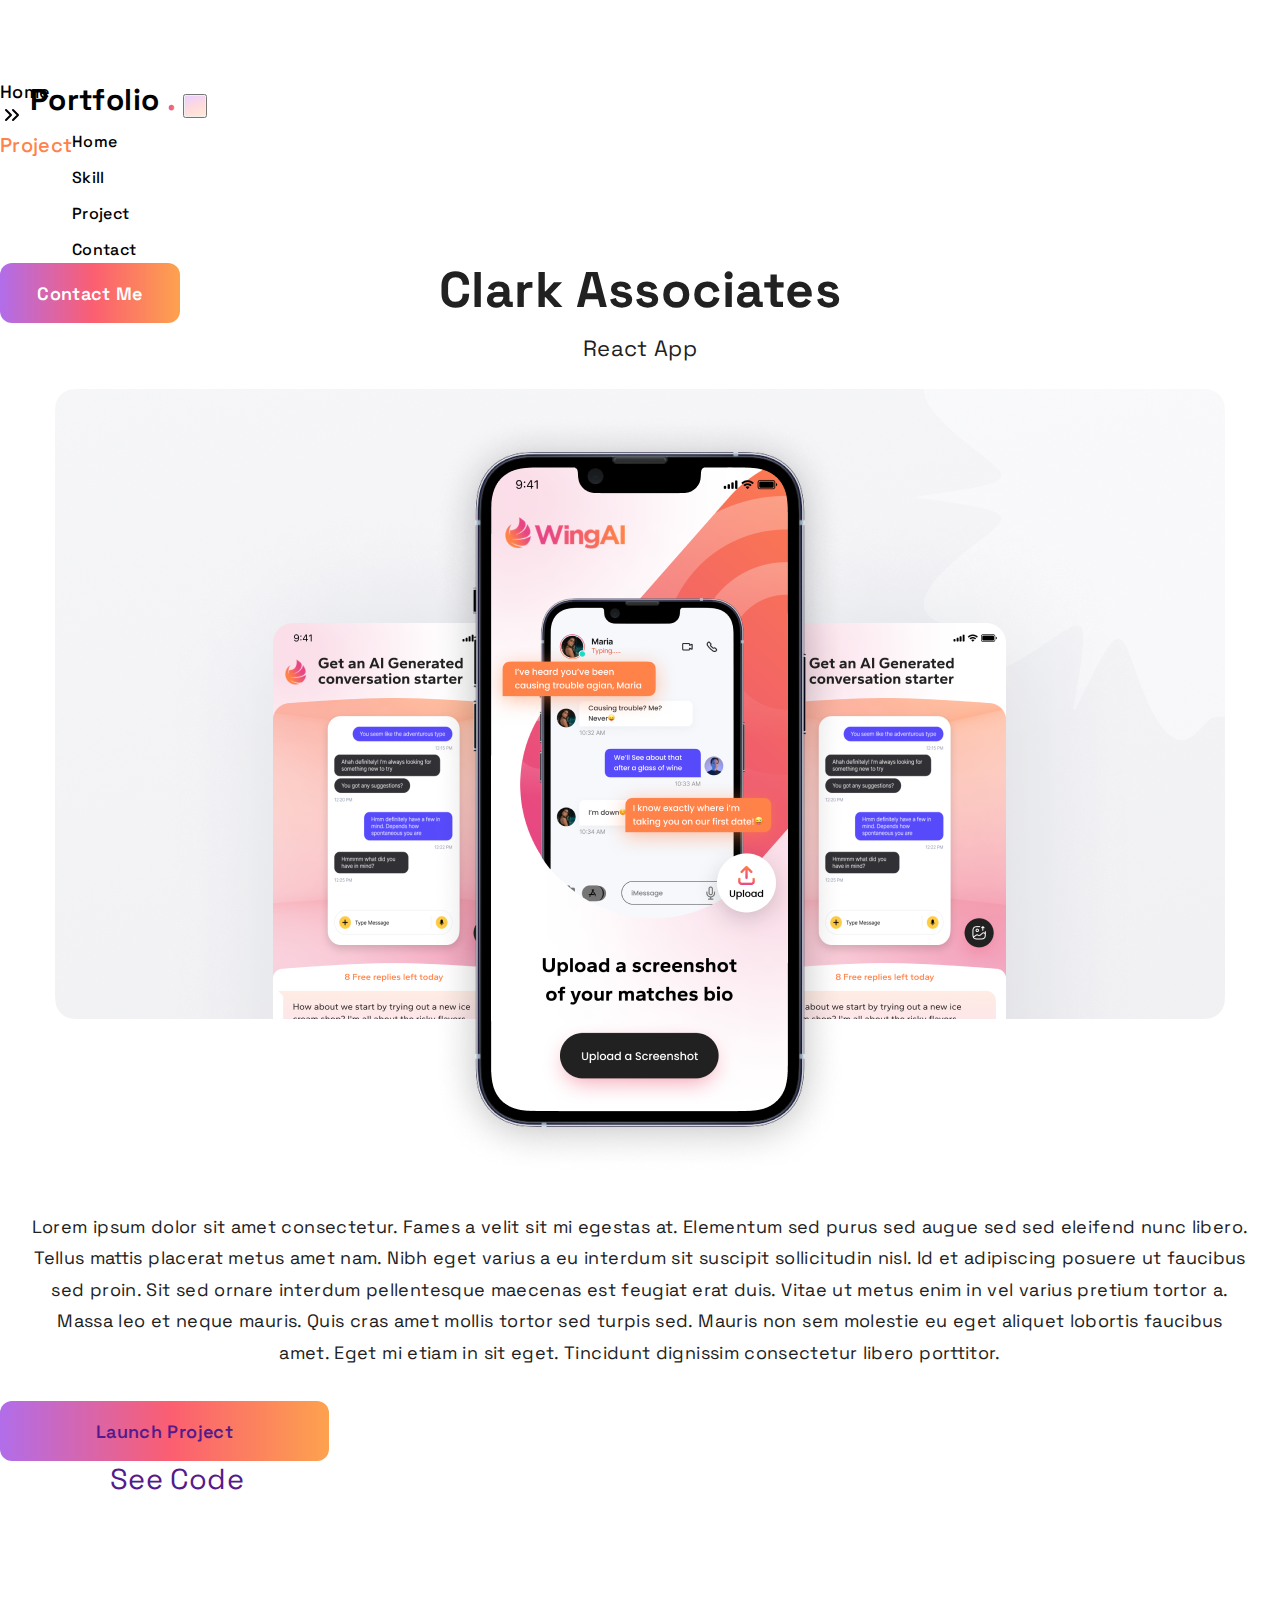
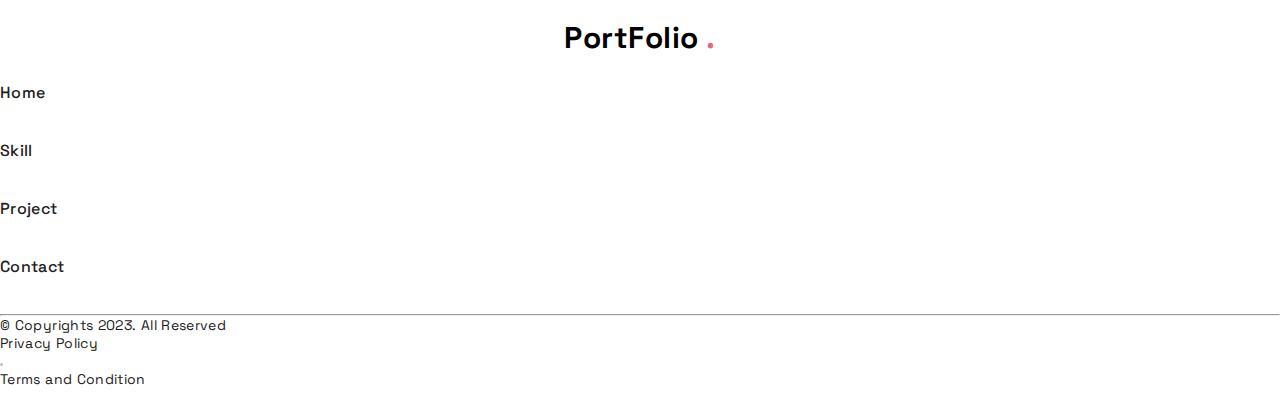
==== poject_details_page1.html @ aa21271e "first commit" ====
<!doctype html>
<html lang="en">

<head>
  <!-- Required meta tags -->
  <meta charset="utf-8">
  <meta name="viewport" content="width=device-width, initial-scale=1">

  <!-- Bootstrap CSS -->
  <link href="https://cdn.jsdelivr.net/npm/bootstrap@5.0.2/dist/css/bootstrap.min.css" rel="stylesheet"
    integrity="sha384-EVSTQN3/azprG1Anm3QDgpJLIm9Nao0Yz1ztcQTwFspd3yD65VohhpuuCOmLASjC" crossorigin="anonymous">

  <title>Project_Details_Page1</title>

  <link rel="stylesheet" href="assets/css/style.css">
  <link rel="stylesheet" href="assets/css/responsive.css">
  <link rel="stylesheet" href="https://cdnjs.cloudflare.com/ajax/libs/font-awesome/6.4.2/css/all.min.css">

</head>

<body>


  <!-- Optional JavaScript; choose one of the two! -->

  <!-- Option 1: Bootstrap Bundle with Popper -->


      <header>
        <main >
        <div class="nav_section">
          <nav class="navbar navbar-expand-md navbar-light ">
            <div class="container">
              <a class="navbar-brand" href="#">Portfolio <span>.</span></a>
              <button class="navbar-toggler" type="button" data-bs-toggle="collapse"
                data-bs-target="#navbarSupportedContent" aria-controls="navbarSupportedContent" aria-expanded="false"
                aria-label="Toggle navigation">
                <span class="navbar-toggler-icon"></span>
              </button>
              <div class="collapse navbar-collapse" id="navbarSupportedContent">
                <ul class="navbar-nav me-auto mb-2 mb-md-0">
                  <li class="nav-item">
                    <a class="nav-link active" aria-current="page" href="#">Home</a>
                  </li>
                  <li class="nav-item">
                    <a class="nav-link" href="#">Skill</a>
                  </li>
                  <li class="nav-item">
                    <a class="nav-link" href="#">Project</a>
                  </li>
                  <li class="nav-item">
                    <a class="nav-link" href="#">Contact</a>
                  </li>
             
                </ul>
                <div class="contact_btn ">
                    <button class="btn btn-primary"><a class="contact_details" href="">Contact Me</a>
                  </button>
              </div> 
              </div>
            </div>
          </nav>
        </div> 
       
       
    </header>

 
 


    <section class="home_section "style="background-color:#FFF; padding-bottom: 100px;">
      <div class="container">
        <div class="row">
          <div class="left_content">
             <ul class="group_list d-flex ">
              <li>Home</li>
              <li><svg xmlns="http://www.w3.org/2000/svg" width="24" height="24" viewBox="0 0 24 24" fill="none">
                <path d="M6 17L11 12L6 7M13 17L18 12L13 7" stroke="black" stroke-width="2" stroke-linecap="round" stroke-linejoin="round"/>
              </svg></li>
              <li><a href="./index.html"><span>Project</span></a></li>
            </ul> 


          </div>



        </div>
      </div>

    </section>
        
      
        


          <section class="clark_section">
            <div class="container">
              <div class="row"> 
                <div class="clark_content">
                  <h1>Clark Associates</h1>
                  <p>React App</p>
                  <img  class="img-fluid" src="./assets/images/project_details_img.png" alt="">


                </div>

              </div>

            </div>

          </section>


          <section class="lorem_section">
            <div class="container">
              <div class="row">
                <div class="lorem_text">
                  <p>Lorem ipsum dolor sit amet consectetur. Fames a  velit  sit mi egestas at. Elementum sed purus sed augue sed sed eleifend nunc libero. 
                    <br class="d-none d-lg-block">Tellus mattis placerat metus amet nam. Nibh eget varius a eu interdum sit suscipit sollicitudin nisl. Id et adipiscing posuere ut faucibus <br class="d-none d-lg-block"> 
                    sed proin. Sit sed ornare interdum pellentesque maecenas est feugiat erat duis. Vitae ut metus enim in vel varius pretium tortor a. <br class="d-none d-lg-block">
                    Massa leo et neque mauris. Quis cras amet mollis tortor sed turpis sed. Mauris non sem molestie eu eget aliquet lobortis faucibus <br class="d-none d-lg-block">
                     amet. Eget mi etiam in sit eget. Tincidunt dignissim consectetur libero porttitor.</p>

                 <div class="project_details_btn_group d-flex ">
                  <div class="launch_btn">
                    <button class="btn btn-primary"><a class="launch text-white" href="">Launch Project</a>
                  
                    </button>
                  </div>

                  <div class="code_btn">
                    <div class="code_btn">
                      <a href="" class="btn btn-outline-secondary">See Code</a>
                      
                      
                  </div>
                 </div>
                </div>
              </div>
            </div>

          </section>


          <section id=" project_details_footer">
            <div class="container">
              <div class="project_details_footer_head">
                <h3>
                  PortFolio
                  <span>.</span>
      
                </h3>
      
              </div>
      
           
             <div class="footer_list">
              <ul class="list_group d-flex justify-content-center align-items-center">
                <li>Home</li>
                <li>Skill</li>
                <li>Project</li>
                <li>Contact</li>
              </ul>
      
             </div>
             <hr>
      
      
             <div class="footer_bottom d-flex ">
             
       
            <p class="left_footer_text">© Copyrights 2023. All Reserved</p>
                
            <ul class=" right_footer_text d-flex align-items-end">
            <li>Privacy Policy</li>
                <li><svg xmlns="http://www.w3.org/2000/svg" width="3" height="3" viewBox="0 0 3 3" fill="none">
                  <circle cx="1.5" cy="1.5" r="1.5" fill="#BEBEBE"/>
                </svg></li>
                <li>Terms and Condition</li>
            </ul>
          
      
             </div>
              
             
            </div>
      
          </section>
      

          </div>
       


      


    </main> 







    <script src="https://cdn.jsdelivr.net/npm/bootstrap@5.0.2/dist/js/bootstrap.bundle.min.js"
      integrity="sha384-MrcW6ZMFYlzcLA8Nl+NtUVF0sA7MsXsP1UyJoMp4YLEuNSfAP+JcXn/tWtIaxVXM"
      crossorigin="anonymous"></script>
  
    <!-- Option 2: Separate Popper and Bootstrap JS -->
    <!--
      <script src="https://cdn.jsdelivr.net/npm/@popperjs/core@2.9.2/dist/umd/popper.min.js" integrity="sha384-IQsoLXl5PILFhosVNubq5LC7Qb9DXgDA9i+tQ8Zj3iwWAwPtgFTxbJ8NT4GN1R8p" crossorigin="anonymous"></script>
      <script src="https://cdn.jsdelivr.net/npm/bootstrap@5.0.2/dist/js/bootstrap.min.js" integrity="sha384-cVKIPhGWiC2Al4u+LWgxfKTRIcfu0JTxR+EQDz/bgldoEyl4H0zUF0QKbrJ0EcQF" crossorigin="anonymous"></script>
      -->
  </body>
  
  </html>
---- assets/css/style.css ----
@import url('https://fonts.googleapis.com/css2?family=Space+Grotesk:wght@300;400;500;600;700&display=swap');

/* ......common css start........ */
* {
  margin: 0;
  padding: 0;
  box-sizing: border-box;
}

@import url(../fonts/style.css);

body {
  /* font-family: 'Space Grotesk Regular'; */
  font-family: 'Space Grotesk', sans-serif;
  font-weight: 400;
  font-size: 1.8rem;
  letter-spacing: 0.36px;
}

:root {
  --theme-primary: border-radius: 12px;
  --theme-primary: linear-gradient(90deg, #B16DEA 0%, #FB5E71 51.72%, #FDA24E 100%);
  --theme-secondary: #D9EEE4;
  --text-warning: #E61C2B;
  --text-primary: #222;
  --text-secondary: rgba(34, 34, 34, 0.80);
}

p {
  color: var(--text-secondary);
  font-family: 'Space Grotesk';
  font-size: 1.8rem;
  font-style: normal;
  font-weight: 400;
  line-height: normal;
  letter-spacing: 0.36px;

}

h1,
h2,
h3,
h4,
h5,
h6 {
  color: var(--text-primary);
  font-family: 'Space Grotesk';
  font-style: normal;
  font-weight: 700;
  line-height: normal;
  letter-spacing: 0.48px;
}

img {
  vertical-align: middle;
}


h1 {
  font-size: 3.2rem
}

h2 {
  font-size: 2.4rem
}

h3 {
  font-size: 1.8rem
}

.bg-gray {
  background-color: #eee;
}

ul {
  list-style: none;
}

a {
  text-decoration: none;
}

.pt-10 {
  padding-top: 1rem
}

.pb-10 {
  padding-bottom: 1rem
}

.section_padding {
  padding-top: 100px;
  padding-bottom: 100px;
}

.pt-110 {
  padding-top: 110px;
}

/* .container{
  max-width: 1440px;
} */

.container-fluid {
  max-width: 1440px;
  padding-left: 106px;
}

.btn.btn-primary {
  padding: 0.2em 2em;
  font-size: 18px;
  font-family: 'Space Grotesk';
  background: var(--theme-primary);
  border: none;
  font-weight: 600;
  letter-spacing: 0.36px;
}

.btn.btn-secondary {
  padding: 13px 18px;
  font-size: 11px;
  font-family: 'Space Grotesk';
  background: #fff;
  border: none;
  font-weight: 400;
  letter-spacing: 0.36px;
  border-radius: 10px;

}



/* ......common css end........ */



/* ..............NAVBAR START........... */

.navbar-light .navbar-nav .nav-link {
  
  color: #000;
}


.navbar-nav {
  padding-left: 72px;
}

.navbar-toggler-icon {
  display: inline-block;
  width: 1.5em;
  height: 1.5em;
  vertical-align: middle;
  background-repeat: no-repeat;
  background-position: center;
  background-size: 100%;
  background: linear-gradient(162deg, #EAD0FF 0%, #FFDADE 51.72%, #FFE9D6 100%);
}

.nav-link {
  color: #000;
  font-family: Space Grotesk;
  font-size: 16px;
  font-style: normal;
  font-weight: 500;
  line-height: normal;
}

.contact_me {
  color: #202020;
  font-family: Space Grotesk;
  font-size: 18px;
  font-style: normal;
  font-weight: 700;
  line-height: normal;
}

.contact_details {
  color: #fff;

}

.navbar-brand span {
  background: var(--Linear, linear-gradient(90deg, #B16DEA 0%, #FB5E71 51.72%, #FDA24E 100%));
  background-clip: text;
  -webkit-background-clip: text;
  -webkit-text-fill-color: transparent;
  font-family: Space Grotesk;
  font-size: 30px;
  font-style: normal;
  font-weight: 700;
  line-height: normal;
}

.navbar-brand {
  color: #000;
  font-family: Space Grotesk;
  font-size: 30px;
  font-style: normal;
  font-weight: 700;
  line-height: normal;
  padding-left: 30px;
}

.navbar-nav button {
  border-radius: 10px;
  
}

.contact_btn {
  padding-right: 100px;
}


/* ..............NAVBAR END........... */


/* ...........MAIN CONTENT START.......... */

.left_content {
  margin-top: 80px;
}

.left_content li {
  font-size: 18px;
}

.left_content h2 {
  color: #212121;
  font-family: Space Grotesk;
  font-size: 60px;
  font-style: normal;
  font-weight: 700;
  line-height: 130%;
  /* 78px */
  margin-top: 80px;
  padding-left: 30px;
}

.left_content p {
  color: #212121;
  font-family: Space Grotesk;
  font-size: 18px;
  font-style: normal;
  font-weight: 400;
  line-height: 175%;
  /* 31.5px */
  padding-left: 30px;
}

.img_group img {
  width: 167.917px;
  height: 31px;
  flex-shrink: 0;
}

.img_group span {
  padding-left: 20px;
  color: #212121;
  font-family: Space Grotesk;
  font-size: 18px;
  font-style: normal;
  font-weight: 500;
  line-height: 140%;
}

.right_img {
  background: linear-gradient(162deg, #EAD0FF 0%, #FFDADE 51.72%, #FFE9D6 100%);
  width: 505px;
  height: 877px;
  flex-shrink: 0;
  background-repeat: no-repeat;
}

.right_img svg {
  width: 417px;
  height: 429px;
  padding-left: 250px;
  padding-bottom: 220px;
}

.right_img img {
  width: 100%;
  height: 752px;
  padding-bottom: 306px;
}

.img_group {
  margin-top: 37px;
  gap: 15px;
  padding-left: 30px;
}

.btn_group {
  display: flex;
  text-align: center;
  gap: 30px;
  margin-top: 50px;
  padding-left: 30px;
  position: relative;
}

.btn_img {
  position: absolute;

  right: 5%;
  bottom: -37%;
}

.btn_group button {
  border-radius: 8px;
  background-color: #fff;
  border-radius: 12px;
  border: 1px solid #DCDCE1;
  background: #FFF;
  font-size: 18px;
  width: 250px;
  height: 60px;
  flex-shrink: 0;
  padding: 20px 10px;
}

.btn_group button a {
  font-size: 18px;
}

.right_img span {
  display: inline-flex;
  transform: rotate(-5.1deg);
  padding: 12px 18px;
  justify-content: center;
  align-items: center;
  gap: 19px;
  border-radius: 8px;
  background: #FF8248;
  box-shadow: 0px 5.08501px 28px 0px rgba(255, 130, 72, 0.50);
}

/* ...........MAIN CONTENT END.......... */



/* <!-- ..............DEVELOPER PAGE START............ --> */

#developer {
  padding-top: 130px;
  padding-bottom: 130px;
}

.dev_left_img img {
  height: 720px;
  flex-shrink: 0;
  border-radius: 20px;
}

.dev_right_side {
  padding-left: 31px;
}

.dev_right_side span {
  color: #FF8248;
  font-family: Space Grotesk;
  font-size: 28px;
  font-style: normal;
  font-weight: 700;
  line-height: 160%;
}

.dev_right_side p.para {
  color: #212121;
  font-family: Space Grotesk;
  font-size: 18px;
  font-style: normal;
  font-weight: 400;
  line-height: 160%;
  /* 28.8px */
  margin: 13px 0 26px;
  padding-left: 20px;
  position: relative;
}

.dev_right_side p.para:before {
  position: absolute;
  content: '';
  background: #D9D9D9;
  width: 2px;
  height: 100%;
  left: 0;
  top: 0;
}

.dev_right_side .card-body {

  flex-shrink: 0;
  border-radius: 20px;
  border: 1px solid #DCDCE1;
  background: #FFF;
  gap: 50px;
  justify-content: space-between;
}

.dev_right_side .card-body span {
  color: #FF8248;
  text-align: right;
  font-family: Space Grotesk;
  font-size: 16px;
  font-style: normal;
  font-weight: 500;
  line-height: 160%;

}


.pera_section {
  color: #212121;
  font-family: Space Grotesk;
  font-size: 20px;
  font-style: normal;
  font-weight: 400;
  line-height: 160%;
}

#contact {
  color: #757575;
  font-family: Space Grotesk;
  font-size: 18px;
  font-style: normal;
  font-weight: 500;
  line-height: 140%;
}

.card {
  border: none;
  gap: 10px;
}

/* SUB EXPERTISE */

.sub_expertise {
  margin-top: 130px;
}

.sub_left button {
  width: 200px;
  height: 60px;
  flex-shrink: 0;
  border-radius: 12px;
  margin-top: 35px;
}

.sub_left p {
  color: #212121;
  font-family: Space Grotesk;
  font-size: 18px;
  font-style: normal;
  font-weight: 400;
  line-height: 175%;
  margin-top: 28px;
}


.sub_right .img {
  width: 178px;
  height: 134px;
  flex-shrink: 0;
  border-radius: 20px;
  background: #F5F6F6;
  padding: 22px 22px;
}

.sub_right .box:hover {
  background: var(--Linear, linear-gradient(90deg, #B16DEA 0%, #FB5E71 51.72%, #FDA24E 100%));
}

.sub_right .box {
  width: 178px;
  height: 134px;
  flex-shrink: 0;
  border-radius: 20px;
  background: #F5F6F6;
  padding: 22px 22px;

}

.box {
  width: 178px;
  height: 134px;
  flex-shrink: 0;
  border-radius: 20px;
  background: #F5F6F6;
  padding: 22px 22px;

}

.box p {
  color: #212121;
  font-family: Space Grotesk;
  font-size: 18px;
  font-style: normal;
  font-weight: 500;
  line-height: 120%;
  /* 21.6px */
  margin-top: 25px;
}
.box p:hover{
  color: #fff;
}


/* SUB EXPERTISE */


/* <!-- ..............DEVELOPER PAGE END............ --> */



/* .............MY WORKS PAGE START........... */

.my_works h1 {
  text-align: center;
  margin-top: 68px;
  margin-bottom: 76px;
  color: #212121;
  font-family: Space Grotesk;
  font-size: 55px;
  font-style: normal;
  font-weight: 700;
  line-height: 130%;
}

.my_works h2 {
  text-align: center;

  color: #212121;
  text-align: center;
  font-family: Space Grotesk;
  font-size: 35px;
  font-style: normal;
  font-weight: 700;
  line-height: 175%;

}

.mobile_apps {
  padding-bottom: 22px;
}

.mobile_apps_img {
  display: flex;
  justify-content: center;
  gap: 30px;
}

.mobile_apps_item .app {
  position: absolute;
  width: 342px;
  flex-shrink: 0;
  border-radius: 15px;
  background: #FFF;
  box-shadow: 0px 10px 24px 0px rgba(221, 225, 225, 0.50);
  padding: 20px;
  bottom: -91px;
  left: 50%;
  transform: translateX(-50%);
  margin-bottom: 10px;
}


.app h3 {
  color: #212121;
  font-family: Space Grotesk;
  font-size: 23px;
  font-style: normal;
  font-weight: 700;
  line-height: 130%;
  /* 29.9px */
  margin-top: 13px;

}

.app p {
  color: #212121;
  font-family: Space Grotesk;
  font-size: 18px;
  font-style: normal;
  font-weight: 400;
  line-height: 130%;
  /* 23.4px */
}

.app span {
  color: #757575;
  font-family: Space Grotesk;
  font-size: 16px;
  font-style: normal;
  font-weight: 500;
  line-height: 130%;
  /* 20.8px */
  text-decoration-line: underline;
}
/* .............MY WORKS PAGE END........... */



/* WEB SECTION START */

.web h2 {
  margin-top: 60px;
  text-align: center;
  margin-bottom: 60px;
}

.web_img_group {
  display: flex;
  justify-content: center;
  gap: 30px;
}

.web_box h3 {
  color: #212121;
  font-family: Space Grotesk;
  font-size: 23px;
  font-style: normal;
  font-weight: 700;
  line-height: 130%;
  /* 29.9px */
  margin-top: 13px;
}

.web_box p {
  color: #212121;
  font-family: Space Grotesk;
  font-size: 18px;
  font-style: normal;
  font-weight: 400;
  line-height: 130%;
  /* 23.4px */
}

.web_box span {
  color: #757575;
  font-family: Space Grotesk;
  font-size: 16px;
  font-style: normal;
  font-weight: 500;
  line-height: 130%;
  /* 20.8px */
  text-decoration-line: underline;
  position: absolute;
  margin-bottom: 15px;
}

.web_box {
  position: relative;
}


.web_img_item {
  max-width: 370px;
}

.web_img_item .web_box {
  position: absolute;
  width: 342px;
  height: 150px;
  flex-shrink: 0;
  border-radius: 15px;
  background: #FFF;
  box-shadow: 0px 10px 24px 0px rgba(221, 225, 225, 0.50);
  padding: 22px;
  bottom: -91px;
  left: 50%;
  transform: translateX(-50%);
  margin-bottom: 10px;
}

/* WEB SECTION END */


/* EMAIL SECTION START */

.email h2 {
  margin-top: 85px;
  text-align: center;
  margin-bottom: 57px;
}

.email_img_group {
  display: flex;
  justify-content: center;
  gap: 30px;
}

.email_box h3 {
  color: #212121;
  font-family: Space Grotesk;
  font-size: 23px;
  font-style: normal;
  font-weight: 700;
  line-height: 130%;
  /* 29.9px */
  margin-top: 13px;
}

.email_box p {
  color: #212121;
  font-family: Space Grotesk;
  font-size: 18px;
  font-style: normal;
  font-weight: 400;
  line-height: 130%;
  /* 23.4px */
}

.email_box span {
  color: #757575;
  font-family: Space Grotesk;
  font-size: 16px;
  font-style: normal;
  font-weight: 500;
  line-height: 130%;
  /* 20.8px */
  text-decoration-line: underline;
  position: absolute;
  margin-bottom: 15px;
}
.email_img_item {
  max-width: 370px;
}

.email_box {
  position: relative;
}

.email_item .email_box {
  position: absolute;
  width: 342px;
  height: 150px;
  flex-shrink: 0;
  border-radius: 15px;
  background: #FFF;
  box-shadow: 0px 10px 24px 0px rgba(221, 225, 225, 0.50);
  padding: 22px;
  bottom: -91px;
  left: 50%;
  transform: translateX(-50%);
  margin-bottom: 10px;
}

/* EMAIL SECTION END */


/* WORK PROCESS SECTION START */
.section_padding {
  padding-top: 60px;
  padding-bottom: 100px;
}

.work_process_img {
  width: 190px;
  height: 200px;
  flex-shrink: 0;
  border-radius: 13px;
  border: 1px solid #E5E5E5;
  background: #FFF;
  display: flex;
  justify-content: center;
  align-items: center;
  position: relative;
}

.work_process_img img{
  margin-top: 40px;
}

.section_head h1 {
  margin-bottom: 84px;
}

.work_process_img_item p {
  color: #212121;
  font-family: Space Grotesk;
  font-size: 18px;
  font-style: normal;
  font-weight: 500;
  line-height: 130%;
  /* 23.4px */
  margin-top: 35px;
}

.number {
  color: #000;
  text-align: center;
  font-family: Space Grotesk;
  font-size: 14px;
  font-style: normal;
  font-weight: 700;
  margin-bottom: 0px !important;
  margin-top: 10px;

}

.up_img_parent {
  background: #fff;
  padding: 4px;
}

.outer_box {
  background-color: white;
  padding: 10px;
  position: absolute;
  top: -40px;
  left: 50%;
  transform: translateX(-50%);
}



.work_process_up_img {
  width: 62px;
  height: 62px;
  border: 1px solid #e9ecef;
  border-radius: 50%;
  background: #fff;
  padding: 9px;
}

.work_process_up_img:hover {
  background: linear-gradient(90deg, #B16DEA 0%, #FB5E71 51.72%, #FDA24E 100%);
}




.btn-outline-secondary {
 
  border-color: #e9ecef;
}
.btn-outline-secondary:hover{
  background: #FFF;
  color: #000;
}

/* WORK PROCESS SECTION END */

/* FOOTER SECTION START */

.footer_head h3 {
  color: #000;
  font-family: Space Grotesk;
  font-size: 30px;
  font-style: normal;
  font-weight: 700;
  line-height: normal;
  text-align: center;
}

.footer_head span {
  background: var(--Linear, linear-gradient(90deg, #B16DEA 0%, #FB5E71 51.72%, #FDA24E 100%));
  background-clip: text;
  -webkit-background-clip: text;
  -webkit-text-fill-color: transparent;
  font-family: Space Grotesk;
  font-size: 30px;
  font-style: normal;
  font-weight: 700;
  line-height: normal;
}

.list_group li {
  color: #212121;
  font-family: Space Grotesk;
  font-size: 16px;
  font-style: normal;
  font-weight: 500;
  line-height: normal;
  margin-top: 25px;
  margin-bottom: 37px;
}

.footer_bottom {
  justify-content: space-between;
  margin-bottom: 16px;
}

.footer_list ul {
  gap: 50px;
}

.left_footer_text {
  color: #212121;
  font-family: Space Grotesk;
  font-size: 14px;
  font-style: normal;
  font-weight: 400;
  line-height: normal;

}
.right_footer_text {
  color: #212121;
  font-family: Space Grotesk;
  font-size: 14px;
  font-style: normal;
  font-weight: 400;
  line-height: normal;
  gap: 20px;
}

/* FOOTER SECTION END */



/* PROJECT DETAILS PAGE START */

.contact_btn button {
  width: 180px;
  height: 60px;
  flex-shrink: 0;
  border-radius: 12px;

}

.contact_btn button .a {
  color: #fff;
}

.group_list {
  color: #000;
  font-family: Space Grotesk;
  font-size: 20px;
  font-style: normal;
  font-weight: 500;
  line-height: normal;
  gap: 10px;
  margin-top: 21px;
}

.group_list span {
  color: #FF8248;
  font-family: Space Grotesk;
  font-size: 20px;
  font-style: normal;
  font-weight: 500;
  line-height: normal;
}

.clark_content {
  text-align: center;
}

.clark_content h1 {
  color: #212121;
  font-family: Space Grotesk;
  font-size: 50px;
  font-style: normal;
  font-weight: 700;
  line-height: 130%;
}

.clark_content p {
  margin-top: 11px;
  margin-bottom: 26px;
  color: #212121;
  font-family: Space Grotesk;
  font-size: 22px;
  font-style: normal;
  font-weight: 400;
  line-height: 130%;
}

.lorem_text p {
  width: 100%;
  text-align: center;
  color: #212121;
  text-align: center;
  font-family: Space Grotesk;
  font-size: 18px;
  font-style: normal;
  font-weight: 400;
  line-height: 175%;
  margin-top: 36px;
}



.project_details_btn_group {
  justify-content: center;
  gap: 15px;
  margin-top: 33px;
}

.launch_btn button {
  width: 329px;
  height: 60px;
  flex-shrink: 0;
  border-radius: 12px;

}

.code_btn button {
  width: 329px;
  height: 60px;
  flex-shrink: 0;
  border-radius: 12px;
  padding: 0 25px 20px 0;
  background: #FFF;
  border: 1px solid #DCDCE1;
  position: relative;
  border-radius: 10px;

}

.code_btn a {
  padding: 16px 110px;
}

.project_details_footer_head {
  margin-top: 121px;
}

.project_details_footer_head h3 {
  color: #000;
  font-family: Space Grotesk;
  font-size: 30px;
  font-style: normal;
  font-weight: 700;
  line-height: normal;
  text-align: center;
}

.project_details_footer_head span {
  background: var(--Linear, linear-gradient(90deg, #B16DEA 0%, #FB5E71 51.72%, #FDA24E 100%));
  background-clip: text;
  -webkit-background-clip: text;
  -webkit-text-fill-color: transparent;
  font-family: Space Grotesk;
  font-size: 30px;
  font-style: normal;
  font-weight: 700;
  line-height: normal;
}

/* PROJECT DETAILS PAGE END */


/* PROJECT DETAILS2 PAGE START */
.clark_content span {
  color: #212121;
  text-align: center;
  font-family: Space Grotesk;
  font-size: 18px;
  font-style: normal;
  font-weight: 400;
  line-height: 130%;
}

/* PROJECT DETAILS2 PAGE END */

.nav_section {
  position: absolute;
  width: 100%;
}
---- assets/css/responsive.css ----
@media screen and (max-width: 1440px) {}

@media screen and (max-width: 1024px) {

    .btn_img {

        right: -35%;
        bottom: -60%;
    }

    .right_content_hero img {
        width: 100%;
    }
}

@media screen and (max-width: 992px) {}

@media screen and (max-width: 768px) {

    .navbar-light .navbar-toggler {

        border-radius: 10px;
        background: var(--Linear, linear-gradient(90deg, #B16DEA 0%, #FB5E71 51.72%, #FDA24E 100%));

    }

    .web_img_group {

        flex-wrap: wrap;
        width: 100%;
        gap: 130px;
    }

    .email_img_group {

        flex-wrap: wrap;
        width: 100%;
        gap: 130px;
    }

    .mobile_apps_img {

        flex-wrap: wrap;
        gap: 100px;
    }

    .right_content_hero {
        margin-top: 30px;
        /* background-image: url(../images/mble_bg_img.png); */

    }


    .sub_right {
        margin-top: 30px;
    }

    .left_content h2 {

        margin-top: 120px;
        font-size: 35px;

    }

    .img_group {
        display: flex;
        align-items: center;
    }

    .work_process_img {
        margin-top: 20px;
    }
}

@media screen and (max-width: 576px) {

    .group_list {

        font-size: 30px;
    }

    .clark_content h1 {

        padding-left: 20px;
    }

    .clark_content {
        text-align: center;

    }
}


@media screen and (max-width: 425px) {

    .navbar {
        position: relative;
        display: flex;
        flex-wrap: wrap;
        align-items: center;
        justify-content: space-between;
        padding-top: 0.5rem;
        padding-bottom: 0.5rem;
        background-color: #F8FBFB!important;
    }


    .section_head h1 {
        font-size: 35px;
        margin-top: 70px;


    }

    .btn_img {
        right: 10%;
        bottom: -350%;
    }

    .email_img_group {

        flex-wrap: wrap;
        width: 100%;

    }

    .dev_left_img img {
        height: 100%;
        width: 100%;
    }

    .dev_right_side h1 {
        font-size: 30px;
        margin-top: 20px;
    }

    .dev_right_side span {

        font-size: 20px;
        font-weight: 600;

    }

    .dev_right_side p.para {
        width: 331px;
        font-size: 14px;

    }

    .mobile_apps_img {

        flex-wrap: wrap;
        width: 100%;
    }

    .web_img_group {
        width: 100%;
        flex-wrap: wrap;
    }

    .my_works h1 {

        font-size: 40px;
        font-weight: 500;
    }

    .web h2 {
        margin-top: 50px;

        margin-bottom: 30px;
    }

    .email h2 {
        margin-top: 80px;
        margin-bottom: 20px;
        font-size: 32px;
    }


    .sub_right {

        flex-wrap: wrap;
        width: 100%;
        margin-top: 20px;
    }

    .btn_group {

        gap: 15px;

        justify-content: center;

    }

    .clark_content img {
        width: 100%;
    }

    .clark_content h1 {

        font-size: 38px;
    }

    .lorem_text p {
        font-size: 14px;
        line-height: 150%;
        margin-top: 25px;
    }
    .left_content p {
   
        font-size: 14px;
        line-height: 150%;

    }

#developer {
    padding-top: 52px;
  
}
    .project_details_btn_group {

        align-items: center;
        flex-wrap: wrap;
    }

    .code_btn a {
        padding: 14px 125px;
        margin-top: 10px;
    }

    .footer_bottom .p {
        position: fixed;
    }

    .launch_btn button {
        /* width: 100%; */
        height: 50px;
        padding: 50px 80px;
    }

    .btn_group button {

        font-size: 14px;
        width: 180px;
        height: 60px;

    }

    /* .btn_img {
          
            right: 4%;
            bottom: -190%;
        } */

    .dev_right_side .card-body {
        padding-right: 14px;
        /* gap: 40px; */

    }

    .pera_section {

        font-size: 10px;
    }

    .card {

        margin-bottom: -161px;
    }

    .sub_left h1 {

        font-size: 35px;
        padding-left: 30px;
    }

    .sub_left p {

        font-size: 14px;
        line-height: 172%;
        margin-top: 20px;
        padding-left: 30px;
    }

    .section_padding {
        padding-top: 10px;
    }

    .my_works h1 {
        margin-top: 49px;
        margin-bottom: 30px;

    }

    .dev_right_side .card-body span {
        margin-top: 7px;
        font-size: 10px;
        line-height: 143%;
    
    }
    #contact {
        font-size: 12px;
    }

    .email_section{
        padding-bottom: 30px!important;
    }
    .section_head h1 {
        margin-bottom: 5px;
    }

    .card-title {
        margin-bottom: 0.3rem;
        font-size: 16px;
    }


    /* na code*/

    .work_process_img {
        width: 85%;
        margin-left: auto;
        height: 185px;
    }

    .outer_box {
        top: 50%;
        left: -10%;
        transform: translateY(-50%);
    }

    .work_process_img_item.text-center {
        display: flex;
        gap: 50px;
        align-items: center;
    }

    .work_process_img_item p {
        font-size: 14px;
    }



/* na code*/



/* dh code */

.img_group img {
    width: 119px;
    height: 22px;
}

.img_group img:nth-child(3) {
    width: 58px;
    height: 14px;
}

.img_group span {
    padding-left: 0px;
    font-size: 12px;
}

.right_content_hero img {
    width: 100%;
}

.btn_group button a {
    font-size: 14px;
}

.footer_list ul {

    padding-right: 37px;
}

.left_footer_text {
    padding-left: 53px;
       font-size: 11px;
       position: absolute;
       margin-top: 49px; 
   
}

    
.right_footer_text{
    font-size: 11px;

}


.footer_bottom {

    position: relative;
    padding-left: 60px;
}
 .home_section{
    padding-bottom: 7px!important;
 }

 .clark_content p {
    font-size: 14px;
}
.dev_right_side {
     padding-left: 0; 
}

}
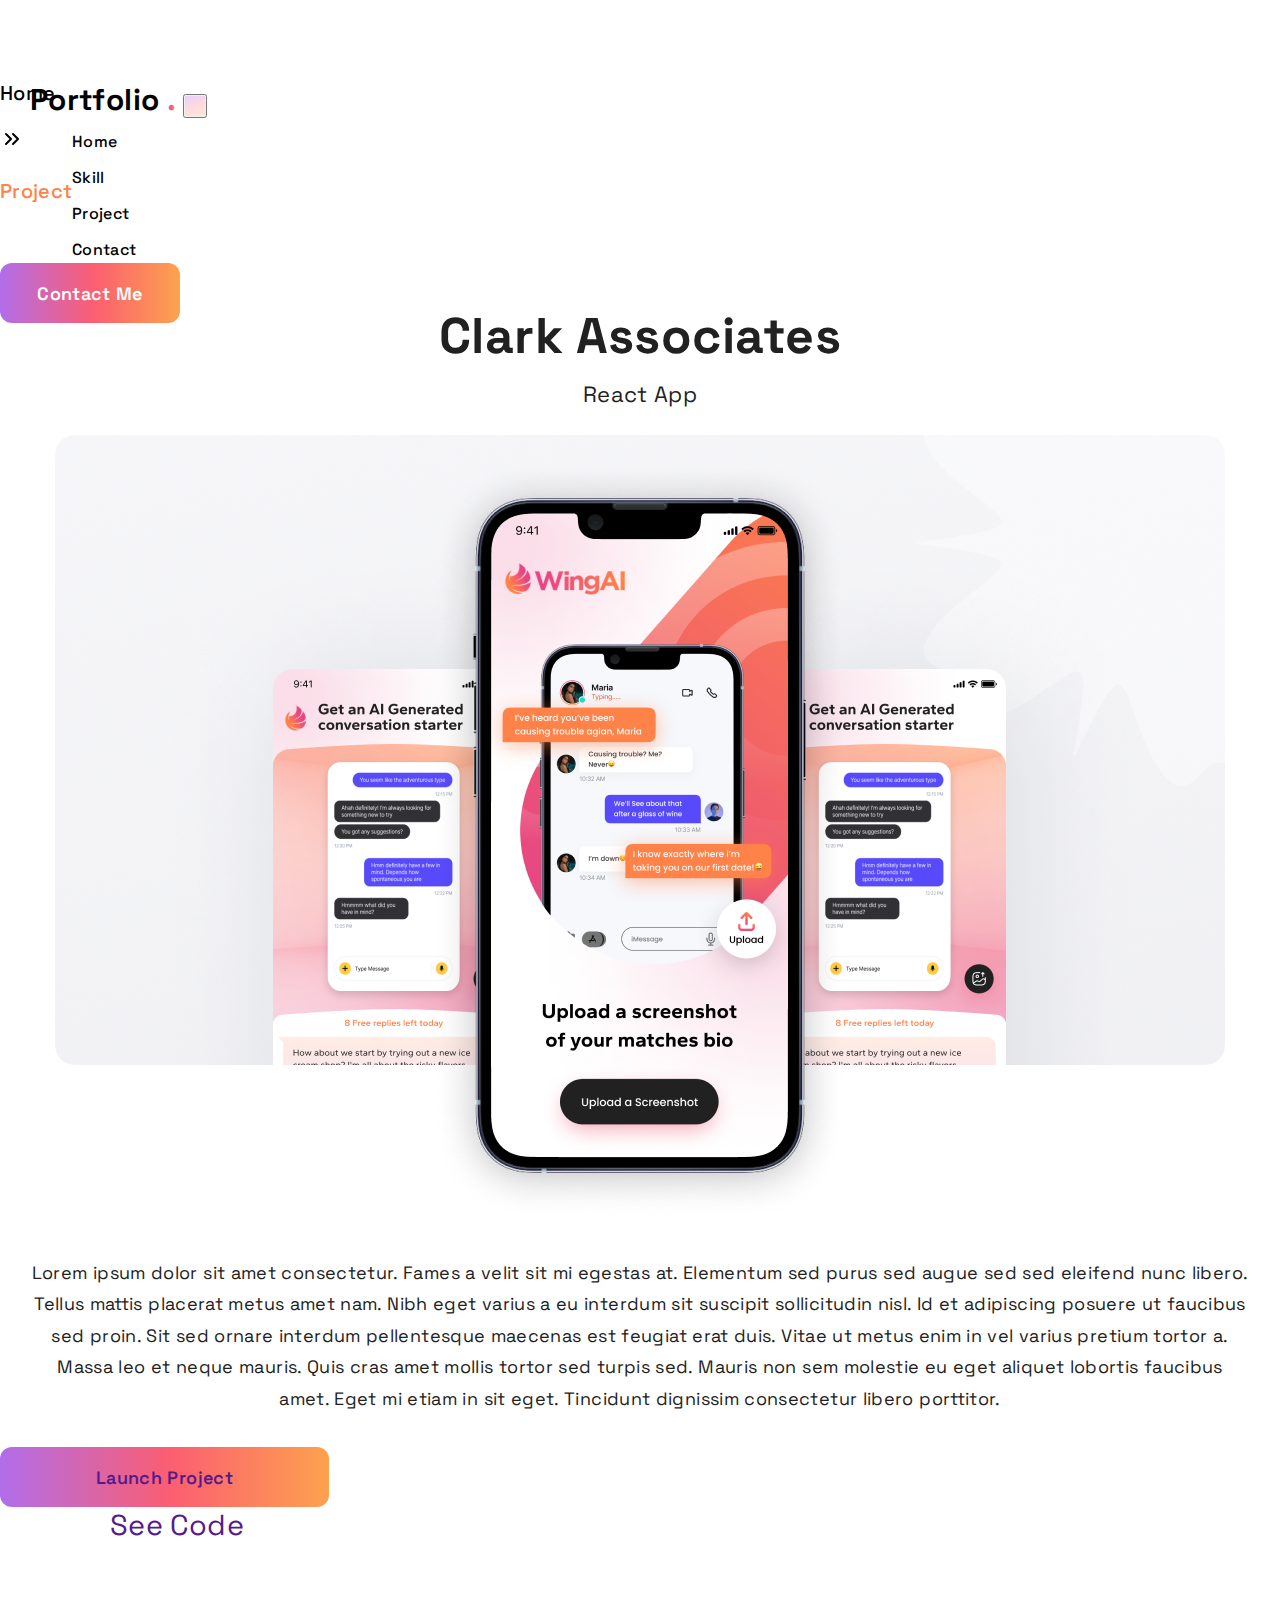
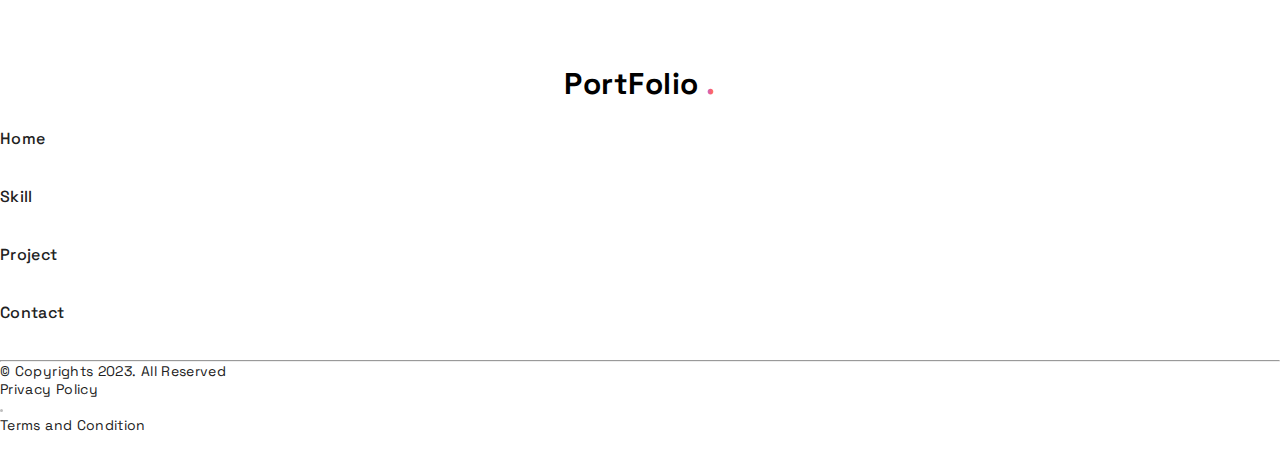
==== commit b7597a55: "css update" ====
--- a/poject_details_page1.html
+++ b/poject_details_page1.html
@@ -26,194 +26,201 @@
   <!-- Option 1: Bootstrap Bundle with Popper -->
 
 
-      <header>
-        <main >
-        <div class="nav_section">
-          <nav class="navbar navbar-expand-md navbar-light ">
-            <div class="container">
-              <a class="navbar-brand" href="#">Portfolio <span>.</span></a>
-              <button class="navbar-toggler" type="button" data-bs-toggle="collapse"
-                data-bs-target="#navbarSupportedContent" aria-controls="navbarSupportedContent" aria-expanded="false"
-                aria-label="Toggle navigation">
-                <span class="navbar-toggler-icon"></span>
-              </button>
-              <div class="collapse navbar-collapse" id="navbarSupportedContent">
-                <ul class="navbar-nav me-auto mb-2 mb-md-0">
-                  <li class="nav-item">
-                    <a class="nav-link active" aria-current="page" href="#">Home</a>
-                  </li>
-                  <li class="nav-item">
-                    <a class="nav-link" href="#">Skill</a>
-                  </li>
-                  <li class="nav-item">
-                    <a class="nav-link" href="#">Project</a>
-                  </li>
-                  <li class="nav-item">
-                    <a class="nav-link" href="#">Contact</a>
-                  </li>
-             
-                </ul>
-                <div class="contact_btn ">
-                    <button class="btn btn-primary"><a class="contact_details" href="">Contact Me</a>
-                  </button>
-              </div> 
+  <header>
+    <main>
+      <div class="nav_section">
+        <nav class="navbar navbar-expand-md navbar-light ">
+          <div class="container">
+            <a class="navbar-brand" href="index.html">Portfolio <span>.</span></a>
+            <button class="navbar-toggler" type="button" data-bs-toggle="collapse"
+              data-bs-target="#navbarSupportedContent" aria-controls="navbarSupportedContent" aria-expanded="false"
+              aria-label="Toggle navigation">
+              <span class="navbar-toggler-icon"></span>
+            </button>
+            <div class="collapse navbar-collapse" id="navbarSupportedContent">
+              <ul class="navbar-nav me-auto mb-2 mb-md-0">
+                <li class="nav-item">
+                  <a class="nav-link active" aria-current="page" href="./index.html">Home</a>
+                </li>
+                <li class="nav-item">
+                  <a class="nav-link" href="#">Skill</a>
+                </li>
+                <li class="nav-item">
+                  <a class="nav-link" href="project_details_page2.html">Project</a>
+                </li>
+                <li class="nav-item">
+                  <a class="nav-link" href="#">Contact</a>
+                </li>
+
+              </ul>
+              <div class="contact_btn ">
+                <button class="btn btn-primary"><a class="contact_details" href="">Contact Me</a>
+                </button>
               </div>
             </div>
-          </nav>
-        </div> 
-       
-       
-    </header>
-
- 
- 
-
-
-    <section class="home_section "style="background-color:#FFF; padding-bottom: 100px;">
-      <div class="container">
-        <div class="row">
-          <div class="left_content">
-             <ul class="group_list d-flex ">
-              <li>Home</li>
-              <li><svg xmlns="http://www.w3.org/2000/svg" width="24" height="24" viewBox="0 0 24 24" fill="none">
-                <path d="M6 17L11 12L6 7M13 17L18 12L13 7" stroke="black" stroke-width="2" stroke-linecap="round" stroke-linejoin="round"/>
+          </div>
+        </nav>
+      </div>
+
+
+  </header>
+
+
+
+
+
+  <section class="home_section " style="background-color:#FFF; padding-bottom: 100px;">
+    <div class="container">
+      <div class="row">
+        <div class="left_content">
+          <ul class="group_list d-flex ">
+            <a href="./index.html">  <li>Home</li></a>
+            <li><svg xmlns="http://www.w3.org/2000/svg" width="24" height="24" viewBox="0 0 24 24" fill="none">
+                <path d="M6 17L11 12L6 7M13 17L18 12L13 7" stroke="black" stroke-width="2" stroke-linecap="round"
+                  stroke-linejoin="round" />
               </svg></li>
-              <li><a href="./index.html"><span>Project</span></a></li>
-            </ul> 
-
-
-          </div>
-
+            <li><a href="./project_details_page2.html"><span>Project</span></a></li>
+          </ul>
 
 
         </div>
-      </div>
-
-    </section>
-        
-      
-        
-
-
-          <section class="clark_section">
-            <div class="container">
-              <div class="row"> 
-                <div class="clark_content">
-                  <h1>Clark Associates</h1>
-                  <p>React App</p>
-                  <img  class="img-fluid" src="./assets/images/project_details_img.png" alt="">
-
-
-                </div>
-
-              </div>
-
+
+
+
+      </div>
+    </div>
+
+  </section>
+
+
+  <section class="clark_section">
+    <div class="container">
+      <div class="row">
+        <div class="clark_content">
+          <h1>Clark Associates</h1>
+          <p>React App</p>
+          <img class="img-fluid" src="./assets/images/project_details_img.png" alt="">
+
+
+        </div>
+
+      </div>
+
+    </div>
+
+  </section>
+
+
+  <section class="lorem_section">
+    <div class="container">
+      <div class="row">
+        <div class="lorem_text">
+          <p>Lorem ipsum dolor sit amet consectetur. Fames a velit sit mi egestas at. Elementum sed purus sed augue sed
+            sed eleifend nunc libero.
+            <br class="d-none d-lg-block">Tellus mattis placerat metus amet nam. Nibh eget varius a eu interdum sit
+            suscipit sollicitudin nisl. Id et adipiscing posuere ut faucibus <br class="d-none d-lg-block">
+            sed proin. Sit sed ornare interdum pellentesque maecenas est feugiat erat duis. Vitae ut metus enim in vel
+            varius pretium tortor a. <br class="d-none d-lg-block">
+            Massa leo et neque mauris. Quis cras amet mollis tortor sed turpis sed. Mauris non sem molestie eu eget
+            aliquet lobortis faucibus <br class="d-none d-lg-block">
+            amet. Eget mi etiam in sit eget. Tincidunt dignissim consectetur libero porttitor.
+          </p>
+
+          <div class="project_details_btn_group d-flex ">
+            <div class="launch_btn">
+              <button class="btn btn-primary"><a class="launch text-white" href="">Launch Project</a>
+
+              </button>
             </div>
 
-          </section>
-
-
-          <section class="lorem_section">
-            <div class="container">
-              <div class="row">
-                <div class="lorem_text">
-                  <p>Lorem ipsum dolor sit amet consectetur. Fames a  velit  sit mi egestas at. Elementum sed purus sed augue sed sed eleifend nunc libero. 
-                    <br class="d-none d-lg-block">Tellus mattis placerat metus amet nam. Nibh eget varius a eu interdum sit suscipit sollicitudin nisl. Id et adipiscing posuere ut faucibus <br class="d-none d-lg-block"> 
-                    sed proin. Sit sed ornare interdum pellentesque maecenas est feugiat erat duis. Vitae ut metus enim in vel varius pretium tortor a. <br class="d-none d-lg-block">
-                    Massa leo et neque mauris. Quis cras amet mollis tortor sed turpis sed. Mauris non sem molestie eu eget aliquet lobortis faucibus <br class="d-none d-lg-block">
-                     amet. Eget mi etiam in sit eget. Tincidunt dignissim consectetur libero porttitor.</p>
-
-                 <div class="project_details_btn_group d-flex ">
-                  <div class="launch_btn">
-                    <button class="btn btn-primary"><a class="launch text-white" href="">Launch Project</a>
-                  
-                    </button>
-                  </div>
-
-                  <div class="code_btn">
-                    <div class="code_btn">
-                      <a href="" class="btn btn-outline-secondary">See Code</a>
-                      
-                      
-                  </div>
-                 </div>
-                </div>
+            <div class="code_btn">
+              <div class="code_btn">
+                <a href="" class="btn btn-outline-secondary">See Code</a>
+
+
               </div>
             </div>
-
-          </section>
-
-
-          <section id=" project_details_footer">
-            <div class="container">
-              <div class="project_details_footer_head">
-                <h3>
-                  PortFolio
-                  <span>.</span>
-      
-                </h3>
-      
-              </div>
-      
-           
-             <div class="footer_list">
-              <ul class="list_group d-flex justify-content-center align-items-center">
-                <li>Home</li>
-                <li>Skill</li>
-                <li>Project</li>
-                <li>Contact</li>
-              </ul>
-      
-             </div>
-             <hr>
-      
-      
-             <div class="footer_bottom d-flex ">
-             
-       
-            <p class="left_footer_text">© Copyrights 2023. All Reserved</p>
-                
-            <ul class=" right_footer_text d-flex align-items-end">
-            <li>Privacy Policy</li>
-                <li><svg xmlns="http://www.w3.org/2000/svg" width="3" height="3" viewBox="0 0 3 3" fill="none">
-                  <circle cx="1.5" cy="1.5" r="1.5" fill="#BEBEBE"/>
-                </svg></li>
-                <li>Terms and Condition</li>
-            </ul>
-          
-      
-             </div>
-              
-             
-            </div>
-      
-          </section>
-      
-
           </div>
-       
-
-
-      
-
-
-    </main> 
-
-
-
-
-
-
-
-    <script src="https://cdn.jsdelivr.net/npm/bootstrap@5.0.2/dist/js/bootstrap.bundle.min.js"
-      integrity="sha384-MrcW6ZMFYlzcLA8Nl+NtUVF0sA7MsXsP1UyJoMp4YLEuNSfAP+JcXn/tWtIaxVXM"
-      crossorigin="anonymous"></script>
-  
-    <!-- Option 2: Separate Popper and Bootstrap JS -->
-    <!--
+        </div>
+      </div>
+
+  </section>
+
+
+  <section id=" project_details_footer">
+    <div class="container">
+      <div class="project_details_footer_head">
+        <h3>
+          PortFolio
+          <span>.</span>
+
+        </h3>
+
+      </div>
+
+
+      <div class="footer_list">
+        <ul class="list_group d-flex justify-content-center align-items-center">
+          <a href="./index.html">
+            <li>Home</li>
+          </a>
+          <a href="#">
+            <li>Skill</li>
+          </a>
+          <a href="./project_details_page2.html">
+            <li>Project</li>
+
+          </a>
+          <a href="#">
+            <li>Contact</li>
+          </a>
+        </ul>
+
+      </div>
+      <hr>
+
+
+      <div class="footer_bottom d-flex ">
+
+
+        <p class="left_footer_text">© Copyrights 2023. All Reserved</p>
+
+        <ul class=" right_footer_text d-flex align-items-end">
+          <li>Privacy Policy</li>
+          <li><svg xmlns="http://www.w3.org/2000/svg" width="3" height="3" viewBox="0 0 3 3" fill="none">
+              <circle cx="1.5" cy="1.5" r="1.5" fill="#BEBEBE" />
+            </svg></li>
+          <li>Terms and Condition</li>
+        </ul>
+
+
+      </div>
+
+
+    </div>
+
+  </section>
+
+
+  </div>
+
+  </main>
+
+
+
+
+
+
+
+  <script src="https://cdn.jsdelivr.net/npm/bootstrap@5.0.2/dist/js/bootstrap.bundle.min.js"
+    integrity="sha384-MrcW6ZMFYlzcLA8Nl+NtUVF0sA7MsXsP1UyJoMp4YLEuNSfAP+JcXn/tWtIaxVXM"
+    crossorigin="anonymous"></script>
+
+  <!-- Option 2: Separate Popper and Bootstrap JS -->
+  <!--
       <script src="https://cdn.jsdelivr.net/npm/@popperjs/core@2.9.2/dist/umd/popper.min.js" integrity="sha384-IQsoLXl5PILFhosVNubq5LC7Qb9DXgDA9i+tQ8Zj3iwWAwPtgFTxbJ8NT4GN1R8p" crossorigin="anonymous"></script>
       <script src="https://cdn.jsdelivr.net/npm/bootstrap@5.0.2/dist/js/bootstrap.min.js" integrity="sha384-cVKIPhGWiC2Al4u+LWgxfKTRIcfu0JTxR+EQDz/bgldoEyl4H0zUF0QKbrJ0EcQF" crossorigin="anonymous"></script>
       -->
-  </body>
-  
-  </html>+</body>
+
+</html>--- a/assets/css/style.css
+++ b/assets/css/style.css
@@ -317,7 +317,7 @@
   width: 250px;
   height: 60px;
   flex-shrink: 0;
-  padding: 20px 10px;
+  padding: 16px 10px;
 }
 
 .btn_group button a {
@@ -348,13 +348,13 @@
 }
 
 .dev_left_img img {
-  height: 720px;
+  height: 100%;
   flex-shrink: 0;
   border-radius: 20px;
 }
 
 .dev_right_side {
-  padding-left: 31px;
+  padding-left: 20px;
 }
 
 .dev_right_side span {
@@ -845,6 +845,7 @@
 
 /* FOOTER SECTION START */
 
+
 .footer_head h3 {
   color: #000;
   font-family: Space Grotesk;
@@ -924,7 +925,7 @@
   color: #fff;
 }
 
-.group_list {
+.group_list li {
   color: #000;
   font-family: Space Grotesk;
   font-size: 20px;
--- a/assets/css/responsive.css
+++ b/assets/css/responsive.css
@@ -363,7 +363,7 @@
 }
 
 .right_content_hero img {
-    width: 100%;
+    /* width: 100%; */
 }
 
 .btn_group button a {
@@ -403,9 +403,23 @@
     font-size: 14px;
 }
 .dev_right_side {
-     padding-left: 0; 
-}
-
-}
-
-
+     /* padding-left: 0;  */
+}
+
+}
+
+@media screen and (max-width: 376px) {
+    .btn_group button {
+        font-size: 13px;
+        width: 156px;
+        height: 59px;
+    }
+
+    .btn.btn-primary {
+       
+        font-size: 12px;
+       
+    
+}
+}
+
